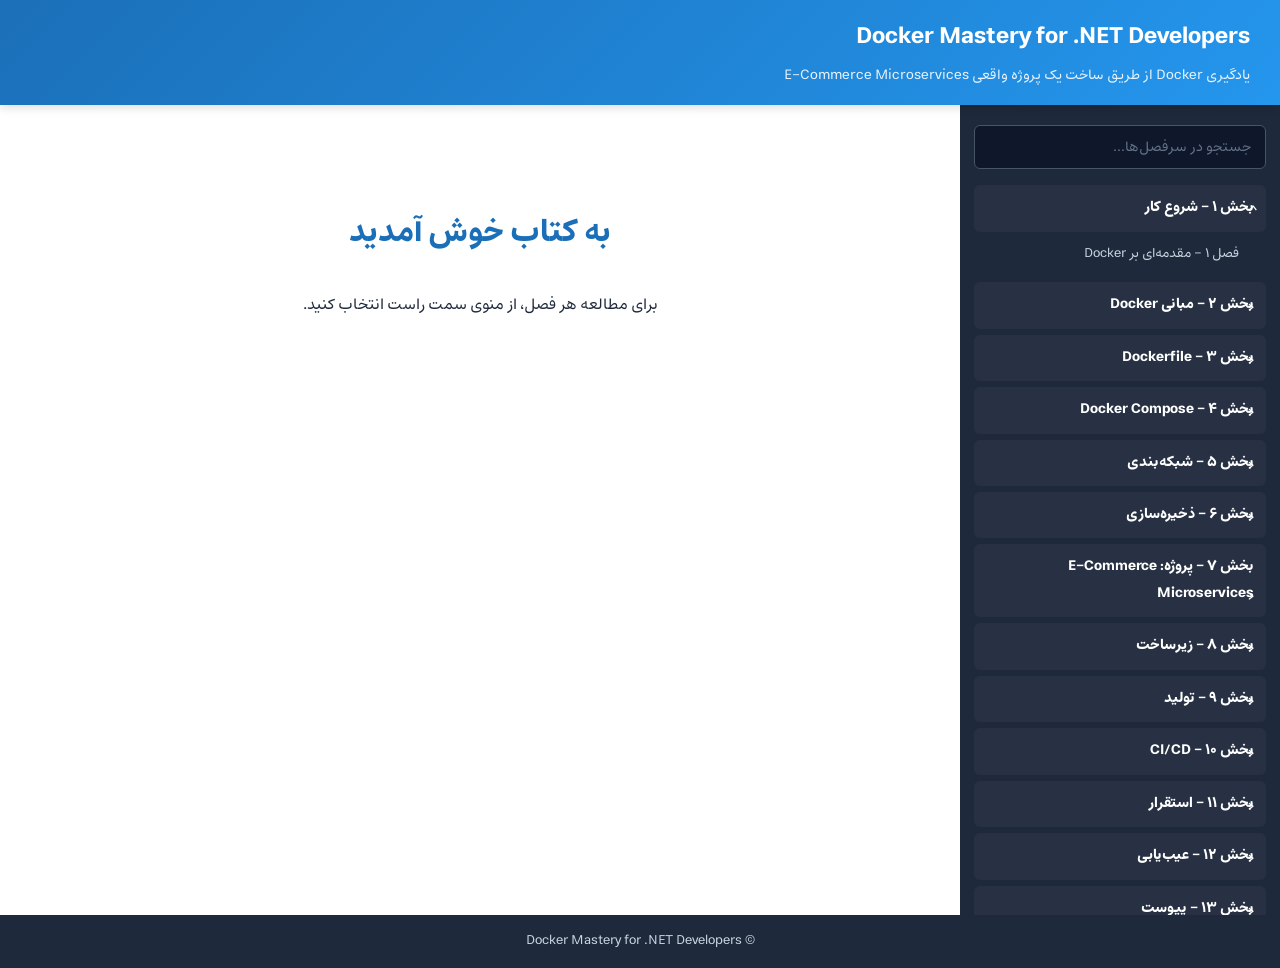
==== index.html @ 319cc65f "Chnge Font" ====
<!DOCTYPE html>
<html lang="fa" dir="rtl">

<head>
    <meta charset="UTF-8">
    <meta name="viewport" content="width=device-width, initial-scale=1.0">
    <title>Docker Mastery for .NET Developers</title>
    <link rel="stylesheet" href="style.css">
</head>

<body>

    <!-- ============ HEADER ============ -->
    <header class="main-header">
        <div class="header-content">
            <h1 id="book-title">Docker Mastery for .NET Developers</h1>
            <p id="book-subtitle" class="subtitle">یادگیری Docker از طریق ساخت یک پروژه واقعی E-Commerce Microservices
            </p>
        </div>
        <!-- <div class="lang-switch">
            <button id="btn-fa" class="lang-btn active" onclick="setLanguage('fa')">فارسی</button>
            <button id="btn-en" class="lang-btn" onclick="setLanguage('en')">English</button>
        </div> -->
    </header>

    <div class="layout">

        <!-- ============ SIDEBAR / TOC ============ -->
        <nav class="sidebar" id="sidebar">
            <input type="text" id="search-box" placeholder="جستجو در سرفصل‌ها..." oninput="filterTOC()">

            <ul class="toc" id="toc-list">

                <!-- بخش ۱ -->
                <li class="toc-part">
                    <span class="part-title" data-fa="بخش ۱ - شروع کار" data-en="Part 1 - Getting Started"
                        onclick="togglePart(this)"></span>
                    <ul class="chapter-list">
                        <li><a href="#" data-target="ch1" onclick="showChapter('ch1', event)"
                                data-fa="فصل ۱ - مقدمه‌ای بر Docker" data-en="Chapter 1 - Introduction to Docker"></a>
                        </li>
                    </ul>
                </li>

                <!-- بخش ۲ -->
                <li class="toc-part">
                    <span class="part-title" data-fa="بخش ۲ - مبانی Docker" data-en="Part 2 - Docker Fundamentals"
                        onclick="togglePart(this)"></span>
                    <ul class="chapter-list">
                        <li><a href="#" data-target="ch2" onclick="showChapter('ch2', event)"
                                data-fa="فصل ۲ - Docker Images" data-en="Chapter 2 - Docker Images"></a></li>
                        <li><a href="#" data-target="ch3" onclick="showChapter('ch3', event)"
                                data-fa="فصل ۳ - Docker Containers" data-en="Chapter 3 - Docker Containers"></a></li>
                    </ul>
                </li>

                <!-- بخش ۳ -->
                <li class="toc-part">
                    <span class="part-title" data-fa="بخش ۳ - Dockerfile" data-en="Part 3 - Dockerfile"
                        onclick="togglePart(this)"></span>
                    <ul class="chapter-list">
                        <li><a href="#" data-target="ch4" onclick="showChapter('ch4', event)" data-fa="معرفی Dockerfile"
                                data-en=""></a></li>
                        <li><a href="#" data-target="ch4-1" onclick="showChapter('ch4-1', event)"
                                data-fa="FROM و WORKDIR" data-en=""></a></li>
                        <li><a href="#" data-target="ch4-2" onclick="showChapter('ch4-2', event)" data-fa="COPY و ADD"
                                data-en=""></a></li>
                        <li><a href="#" data-target="ch4-3" onclick="showChapter('ch4-3', event)" data-fa="RUN"
                                data-en=""></a></li>
                        <li><a href="#" data-target="ch4-4" onclick="showChapter('ch4-4', event)" data-fa="CMD"
                                data-en=""></a></li>
                    </ul>
                </li>

                <!-- بخش ۴ -->
                <li class="toc-part">
                    <span class="part-title" data-fa="بخش ۴ - Docker Compose" data-en="Part 4 - Docker Compose"
                        onclick="togglePart(this)"></span>
                    <ul class="chapter-list">
                        <li><a href="#" data-target="ch5" onclick="showChapter('ch5', event)"
                                data-fa="فصل ۵ - Docker Compose" data-en="Chapter 5 - Docker Compose"></a></li>
                    </ul>
                </li>

                <!-- بخش ۵ -->
                <li class="toc-part">
                    <span class="part-title" data-fa="بخش ۵ - شبکه‌بندی" data-en="Part 5 - Networking"
                        onclick="togglePart(this)"></span>
                    <ul class="chapter-list">
                        <li><a href="#" data-target="ch6" onclick="showChapter('ch6', event)"
                                data-fa="فصل ۶ - Docker Networking" data-en="Chapter 6 - Docker Networking"></a></li>
                    </ul>
                </li>

                <!-- بخش ۶ -->
                <li class="toc-part">
                    <span class="part-title" data-fa="بخش ۶ - ذخیره‌سازی" data-en="Part 6 - Storage"
                        onclick="togglePart(this)"></span>
                    <ul class="chapter-list">
                        <li><a href="#" data-target="ch7" onclick="showChapter('ch7', event)"
                                data-fa="فصل ۷ - ماندگاری داده‌ها" data-en="Chapter 7 - Data Persistence"></a></li>
                    </ul>
                </li>

                <!-- بخش ۷ - پروژه -->
                <li class="toc-part">
                    <span class="part-title" data-fa="بخش ۷ - پروژه: E-Commerce Microservices"
                        data-en="Part 7 - Project: E-Commerce Microservices" onclick="togglePart(this)"></span>
                    <ul class="chapter-list">
                        <li><a href="#" data-target="ch8" onclick="showChapter('ch8', event)"
                                data-fa="فصل ۸ - معرفی پروژه" data-en="Chapter 8 - Project Introduction"></a></li>
                        <li><a href="#" data-target="ch9" onclick="showChapter('ch9', event)"
                                data-fa="فصل ۹ - سرویس محصول" data-en="Chapter 9 - Product Service"></a></li>
                        <li><a href="#" data-target="ch10" onclick="showChapter('ch10', event)"
                                data-fa="فصل ۱۰ - سرویس سفارش" data-en="Chapter 10 - Order Service"></a></li>
                        <li><a href="#" data-target="ch11" onclick="showChapter('ch11', event)"
                                data-fa="فصل ۱۱ - سرویس هویت" data-en="Chapter 11 - Identity Service"></a></li>
                        <li><a href="#" data-target="ch12" onclick="showChapter('ch12', event)"
                                data-fa="فصل ۱۲ - سرویس پرداخت" data-en="Chapter 12 - Payment Service"></a></li>
                        <li><a href="#" data-target="ch13" onclick="showChapter('ch13', event)"
                                data-fa="فصل ۱۳ - سرویس اطلاع‌رسانی" data-en="Chapter 13 - Notification Service"></a>
                        </li>
                        <li><a href="#" data-target="ch14" onclick="showChapter('ch14', event)"
                                data-fa="فصل ۱۴ - API Gateway" data-en="Chapter 14 - API Gateway"></a></li>
                    </ul>
                </li>

                <!-- بخش ۸ - زیرساخت -->
                <li class="toc-part">
                    <span class="part-title" data-fa="بخش ۸ - زیرساخت" data-en="Part 8 - Infrastructure"
                        onclick="togglePart(this)"></span>
                    <ul class="chapter-list">
                        <li><a href="#" data-target="ch15" onclick="showChapter('ch15', event)"
                                data-fa="فصل ۱۵ - SQL Server" data-en="Chapter 15 - SQL Server"></a></li>
                        <li><a href="#" data-target="ch16" onclick="showChapter('ch16', event)" data-fa="فصل ۱۶ - Redis"
                                data-en="Chapter 16 - Redis"></a></li>
                        <li><a href="#" data-target="ch17" onclick="showChapter('ch17', event)"
                                data-fa="فصل ۱۷ - RabbitMQ" data-en="Chapter 17 - RabbitMQ"></a></li>
                        <li><a href="#" data-target="ch18" onclick="showChapter('ch18', event)" data-fa="فصل ۱۸ - Nginx"
                                data-en="Chapter 18 - Nginx"></a></li>
                    </ul>
                </li>

                <!-- بخش ۹ - تولید -->
                <li class="toc-part">
                    <span class="part-title" data-fa="بخش ۹ - تولید" data-en="Part 9 - Production"
                        onclick="togglePart(this)"></span>
                    <ul class="chapter-list">
                        <li><a href="#" data-target="ch19" onclick="showChapter('ch19', event)"
                                data-fa="فصل ۱۹ - کانتینرهای آماده تولید"
                                data-en="Chapter 19 - Production Ready Containers"></a></li>
                        <li><a href="#" data-target="ch20" onclick="showChapter('ch20', event)"
                                data-fa="فصل ۲۰ - مانیتورینگ" data-en="Chapter 20 - Monitoring"></a></li>
                        <li><a href="#" data-target="ch21" onclick="showChapter('ch21', event)"
                                data-fa="فصل ۲۱ - لاگینگ" data-en="Chapter 21 - Logging"></a></li>
                    </ul>
                </li>

                <!-- بخش ۱۰ - CI/CD -->
                <li class="toc-part">
                    <span class="part-title" data-fa="بخش ۱۰ - CI/CD" data-en="Part 10 - CI/CD"
                        onclick="togglePart(this)"></span>
                    <ul class="chapter-list">
                        <li><a href="#" data-target="ch22" onclick="showChapter('ch22', event)"
                                data-fa="فصل ۲۲ - GitLab CI/CD" data-en="Chapter 22 - GitLab CI/CD"></a></li>
                        <li><a href="#" data-target="ch23" onclick="showChapter('ch23', event)"
                                data-fa="فصل ۲۳ - GitHub Actions" data-en="Chapter 23 - GitHub Actions"></a></li>
                    </ul>
                </li>

                <!-- بخش ۱۱ - استقرار -->
                <li class="toc-part">
                    <span class="part-title" data-fa="بخش ۱۱ - استقرار" data-en="Part 11 - Deployment"
                        onclick="togglePart(this)"></span>
                    <ul class="chapter-list">
                        <li><a href="#" data-target="ch24" onclick="showChapter('ch24', event)"
                                data-fa="فصل ۲۴ - Docker Swarm" data-en="Chapter 24 - Docker Swarm"></a></li>
                        <li><a href="#" data-target="ch25" onclick="showChapter('ch25', event)"
                                data-fa="فصل ۲۵ - مقدمه‌ای بر Kubernetes"
                                data-en="Chapter 25 - Introduction to Kubernetes"></a></li>
                    </ul>
                </li>

                <!-- بخش ۱۲ - عیب‌یابی -->
                <li class="toc-part">
                    <span class="part-title" data-fa="بخش ۱۲ - عیب‌یابی" data-en="Part 12 - Troubleshooting"
                        onclick="togglePart(this)"></span>
                    <ul class="chapter-list">
                        <li><a href="#" data-target="ch26" onclick="showChapter('ch26', event)"
                                data-fa="فصل ۲۶ - Debugging Containers" data-en="Chapter 26 - Debugging Containers"></a>
                        </li>
                    </ul>
                </li>

                <!-- بخش ۱۳ - پیوست -->
                <li class="toc-part">
                    <span class="part-title" data-fa="بخش ۱۳ - پیوست" data-en="Part 13 - Appendix"
                        onclick="togglePart(this)"></span>
                    <ul class="chapter-list">
                        <li><a href="#" data-target="appendix" onclick="showChapter('appendix', event)"
                                data-fa="پیوست‌ها" data-en="Appendices"></a></li>
                    </ul>
                </li>

            </ul>
        </nav>

        <!-- ============ MAIN CONTENT ============ -->
        <main class="content" id="content">
            <div id="welcome-screen" class="chapter-content active">
                <h2 data-fa="به کتاب خوش آمدید" data-en="Welcome to the Book"></h2>
                <p data-fa="برای مطالعه هر فصل، از منوی سمت راست انتخاب کنید."
                    data-en="Select a chapter from the sidebar to begin reading."></p>
            </div>

            <!-- محتوای فصل‌ها در بخش‌های بعدی پیام اضافه خواهد شد -->
            <!-- CHAPTER_CONTENT_PLACEHOLDER -->

        </main>

    </div>

    <footer class="main-footer">
        <p data-fa="© Docker Mastery for .NET Developers" data-en="© Docker Mastery for .NET Developers"></p>
    </footer>

    <script src="script.js"></script>
</body>

</html>
---- style.css ----
@font-face {
    font-family: 'Estedad';
    src: url('assets/fonts/Estedad[wght].woff2') format('woff2');
    font-style: normal;
    font-weight: 100 900;
    font-display: swap;
}

/* ============ CSS Variables ============ */
:root {
    --primary-color: #2496ED;
    --primary-dark: #1B6FB8;
    --secondary-color: #0DB7ED;
    --bg-color: #f5f7fa;
    --sidebar-bg: #1e293b;
    --sidebar-text: #cbd5e1;
    --sidebar-hover: #334155;
    --sidebar-active: #2496ED;
    --content-bg: #ffffff;
    --text-color: #1e293b;
    --text-light: #64748b;
    --border-color: #e2e8f0;
    --code-bg: #0f172a;
    --lab-bg: #f0f9ff;
    --lab-border: #2496ED;
    --header-height: 90px;
    --footer-height: 50px;
    --sidebar-width: 320px;
    --font-fa: 'Estedad', 'Tahoma', sans-serif;
    --font-en: 'Segoe UI', 'Roboto', sans-serif;
}

* {
    margin: 0;
    padding: 0;
    box-sizing: border-box;
}

html,
body {
    height: 100%;
    font-family: var(--font-fa);
    background-color: var(--bg-color);
    color: var(--text-color);
    line-height: 1.8;
}

html[lang="en"] body {
    font-family: var(--font-en);
}

/* ============ HEADER ============ */
.main-header {
    display: flex;
    align-items: center;
    justify-content: space-between;
    background: linear-gradient(135deg, var(--primary-dark), var(--primary-color));
    color: #fff;
    padding: 16px 30px;
    min-height: var(--header-height);
    box-shadow: 0 2px 10px rgba(0, 0, 0, 0.15);
    position: sticky;
    top: 0;
    z-index: 100;
    flex-wrap: wrap;
    gap: 12px;
}

.header-content h1 {
    font-size: 1.5rem;
    font-weight: 700;
    margin-bottom: 4px;
}

.header-content .subtitle {
    font-size: 0.9rem;
    opacity: 0.9;
    font-weight: 400;
}

.lang-switch {
    display: flex;
    gap: 8px;
}

.lang-btn {
    background: rgba(255, 255, 255, 0.15);
    color: #fff;
    border: 1px solid rgba(255, 255, 255, 0.4);
    padding: 8px 18px;
    border-radius: 6px;
    cursor: pointer;
    font-size: 0.9rem;
    font-family: inherit;
    transition: all 0.2s ease;
}

.lang-btn:hover {
    background: rgba(255, 255, 255, 0.28);
}

.lang-btn.active {
    background: #fff;
    color: var(--primary-dark);
    font-weight: 600;
    border-color: #fff;
}

/* ============ LAYOUT ============ */
.layout {
    display: flex;
    min-height: calc(100vh - var(--header-height) - var(--footer-height));
}

/* ============ SIDEBAR ============ */
.sidebar {
    width: var(--sidebar-width);
    flex-shrink: 0;
    background: var(--sidebar-bg);
    color: var(--sidebar-text);
    padding: 20px 14px;
    overflow-y: auto;
    max-height: calc(100vh - var(--header-height));
    position: sticky;
    top: var(--header-height);
}

#search-box {
    width: 100%;
    padding: 10px 14px;
    border-radius: 6px;
    border: 1px solid #475569;
    background: #0f172a;
    color: #fff;
    font-family: inherit;
    font-size: 0.9rem;
    margin-bottom: 16px;
    outline: none;
}

#search-box:focus {
    border-color: var(--primary-color);
}

#search-box::placeholder {
    color: #64748b;
}

.toc {
    list-style: none;
}

.toc-part {
    margin-bottom: 6px;
}

.part-title {
    display: block;
    padding: 10px 12px;
    font-weight: 700;
    font-size: 0.92rem;
    color: #fff;
    cursor: pointer;
    border-radius: 6px;
    background: rgba(255, 255, 255, 0.04);
    transition: background 0.2s ease;
    position: relative;
}

.part-title::after {
    content: "›";
    position: absolute;
    left: 12px;
    transition: transform 0.2s ease;
}

html[dir="rtl"] .part-title::after {
    left: auto;
    right: 12px;
    transform: rotate(180deg);
}

.toc-part.open .part-title::after {
    transform: rotate(90deg);
}

html[dir="rtl"] .toc-part.open .part-title::after {
    transform: rotate(90deg);
}

.part-title:hover {
    background: var(--sidebar-hover);
}

.chapter-list {
    list-style: none;
    max-height: 0;
    overflow: hidden;
    transition: max-height 0.3s ease;
    padding-inline-start: 10px;
}

.toc-part.open .chapter-list {
    max-height: 1000px;
}

.chapter-list li a {
    display: block;
    padding: 8px 14px;
    color: var(--sidebar-text);
    text-decoration: none;
    font-size: 0.85rem;
    border-radius: 5px;
    margin: 2px 0;
    transition: all 0.15s ease;
    border-inline-start: 3px solid transparent;
}

.chapter-list li a:hover {
    background: var(--sidebar-hover);
    color: #fff;
}

.chapter-list li a.active-link {
    background: rgba(36, 150, 237, 0.2);
    color: #fff;
    border-inline-start-color: var(--sidebar-active);
    font-weight: 600;
}

/* Sidebar scrollbar */
.sidebar::-webkit-scrollbar {
    width: 6px;
}

.sidebar::-webkit-scrollbar-track {
    background: transparent;
}

.sidebar::-webkit-scrollbar-thumb {
    background: #475569;
    border-radius: 3px;
}

.sidebar::-webkit-scrollbar-thumb:hover {
    background: #64748b;
}

/* ============ MAIN CONTENT ============ */
.content {
    flex: 1;
    padding: 40px 50px;
    background: var(--content-bg);
    max-width: 100%;
    overflow-x: hidden;
}

.chapter-content {
    display: none;
    animation: fadeIn 0.3s ease;
}

.chapter-content.active {
    display: block;
}

@keyframes fadeIn {
    from {
        opacity: 0;
        transform: translateY(8px);
    }

    to {
        opacity: 1;
        transform: translateY(0);
    }
}

.chapter-content h2 {
    font-size: 1.8rem;
    color: var(--primary-dark);
    margin-bottom: 16px;
    padding-bottom: 12px;
    border-bottom: 2px solid var(--border-color);
}

.chapter-content h3 {
    font-size: 1.3rem;
    color: var(--text-color);
    margin: 24px 0 12px;
}

.chapter-content h4 {
    font-size: 1.05rem;
    color: var(--primary-dark);
    margin: 18px 0 10px;
}

.chapter-content p {
    margin-bottom: 14px;
    color: var(--text-color);
}

.chapter-content ul,
.chapter-content ol {
    margin: 10px 0 14px;
    padding-inline-start: 24px;
}

.chapter-content li {
    margin-bottom: 6px;
}

/* Code blocks */
.chapter-content pre {
    background: var(--code-bg);
    color: #e2e8f0;
    padding: 16px 20px;
    border-radius: 8px;
    overflow-x: auto;
    margin: 14px 0;
    font-size: 0.88rem;
    direction: ltr;
    text-align: left;
}

.chapter-content code {
    font-family: 'Courier New', monospace;
}

.chapter-content p code,
.chapter-content li code {
    background: #eef2f7;
    color: var(--primary-dark);
    padding: 2px 6px;
    border-radius: 4px;
    font-size: 0.9em;
    direction: ltr;
    unicode-bidi: embed;
}

/* Lab sections */
.lab-section {
    background: var(--lab-bg);
    border-inline-start: 4px solid var(--lab-border);
    border-radius: 8px;
    padding: 18px 22px;
    margin: 20px 0;
}

.lab-section h4 {
    margin-top: 0;
    color: var(--primary-dark);
    display: flex;
    align-items: center;
    gap: 8px;
}

.lab-section h4::before {
    content: "🧪";
}

/* Project diagram */
.project-diagram {
    background: #f8fafc;
    border: 1px dashed var(--border-color);
    border-radius: 8px;
    padding: 24px;
    text-align: center;
    margin: 20px 0;
    overflow-x: auto;
}

.project-diagram img,
.project-diagram svg {
    max-width: 100%;
}

/* Tables */
.chapter-content table {
    width: 100%;
    border-collapse: collapse;
    margin: 16px 0;
    font-size: 0.9rem;
}

.chapter-content th,
.chapter-content td {
    border: 1px solid var(--border-color);
    padding: 10px 14px;
    text-align: start;
}

.chapter-content th {
    background: #f1f5f9;
    font-weight: 600;
}

/* Welcome screen */
#welcome-screen {
    text-align: center;
    padding: 60px 20px;
}

#welcome-screen h2 {
    border-bottom: none;
    font-size: 2rem;
}

/* ============ FOOTER ============ */
.main-footer {
    text-align: center;
    padding: 14px;
    background: var(--sidebar-bg);
    color: var(--sidebar-text);
    font-size: 0.85rem;
    min-height: var(--footer-height);
}

/* ============ RESPONSIVE ============ */
@media (max-width: 768px) {
    .layout {
        flex-direction: column;
    }

    .sidebar {
        width: 100%;
        max-height: 300px;
        position: relative;
        top: 0;
    }

    .content {
        padding: 24px 20px;
    }

    .main-header {
        flex-direction: column;
        align-items: flex-start;
        text-align: start;
    }

    .header-content h1 {
        font-size: 1.2rem;
    }
}

@media (max-width: 480px) {
    .content {
        padding: 16px 14px;
    }

    .chapter-content h2 {
        font-size: 1.4rem;
    }

    .lang-switch {
        width: 100%;
        justify-content: flex-start;
    }

    .lab-section,
    .project-diagram {
        padding: 14px;
    }
}

/* ============ PRINT ============ */
@media print {

    .main-header,
    .sidebar,
    .main-footer,
    .lang-switch {
        display: none !important;
    }

    .content {
        padding: 0;
    }

    .chapter-content {
        display: block !important;
        page-break-after: always;
    }

    .chapter-content.active {
        display: block !important;
    }
}

/* ============ RTL / LTR ============ */
html[dir="rtl"] {
    text-align: right;
}

html[dir="ltr"] {
    text-align: left;
}

html[dir="rtl"] .chapter-content pre,
html[dir="ltr"] .chapter-content pre {
    direction: ltr;
}
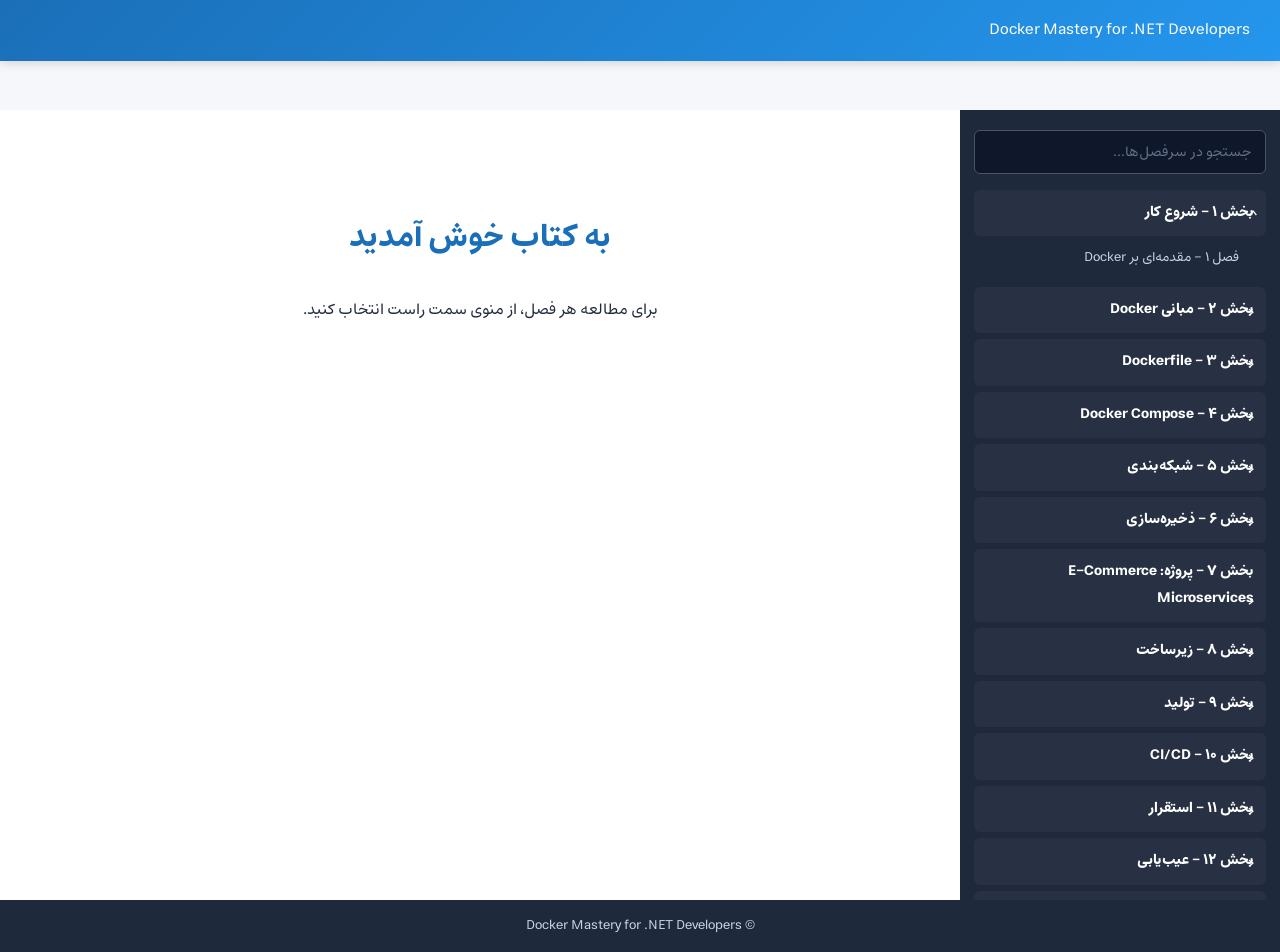
==== commit 2e38baf7: "fix header" ====
--- a/index.html
+++ b/index.html
@@ -13,8 +13,7 @@
     <!-- ============ HEADER ============ -->
     <header class="main-header">
         <div class="header-content">
-            <h1 id="book-title">Docker Mastery for .NET Developers</h1>
-            <p id="book-subtitle" class="subtitle">یادگیری Docker از طریق ساخت یک پروژه واقعی E-Commerce Microservices
+            <p id="book-subtitle">Docker Mastery for .NET Developers</p>
             </p>
         </div>
         <!-- <div class="lang-switch">
--- a/style.css
+++ b/style.css
@@ -23,7 +23,7 @@
     --code-bg: #0f172a;
     --lab-bg: #f0f9ff;
     --lab-border: #2496ED;
-    --header-height: 90px;
+    --header-height: 110px;
     --footer-height: 50px;
     --sidebar-width: 320px;
     --font-fa: 'Estedad', 'Tahoma', sans-serif;
@@ -39,10 +39,15 @@
 html,
 body {
     height: 100%;
+    padding-top: 0;
     font-family: var(--font-fa);
     background-color: var(--bg-color);
     color: var(--text-color);
     line-height: 1.8;
+}
+
+body {
+    padding-top: var(--header-height);
 }
 
 html[lang="en"] body {
@@ -57,11 +62,13 @@
     background: linear-gradient(135deg, var(--primary-dark), var(--primary-color));
     color: #fff;
     padding: 16px 30px;
-    min-height: var(--header-height);
+    /* min-height: var(--header-height); */
     box-shadow: 0 2px 10px rgba(0, 0, 0, 0.15);
-    position: sticky;
+    position: fixed;
     top: 0;
-    z-index: 100;
+    inset-inline: 0;
+    width: 100%;
+    z-index: 1000;
     flex-wrap: wrap;
     gap: 12px;
 }
@@ -419,6 +426,10 @@
 
 /* ============ RESPONSIVE ============ */
 @media (max-width: 768px) {
+    :root {
+        --header-height: 145px;
+    }
+
     .layout {
         flex-direction: column;
     }
@@ -467,6 +478,9 @@
 
 /* ============ PRINT ============ */
 @media print {
+    body {
+        padding-top: 0;
+    }
 
     .main-header,
     .sidebar,
@@ -501,4 +515,4 @@
 html[dir="rtl"] .chapter-content pre,
 html[dir="ltr"] .chapter-content pre {
     direction: ltr;
-}
+}
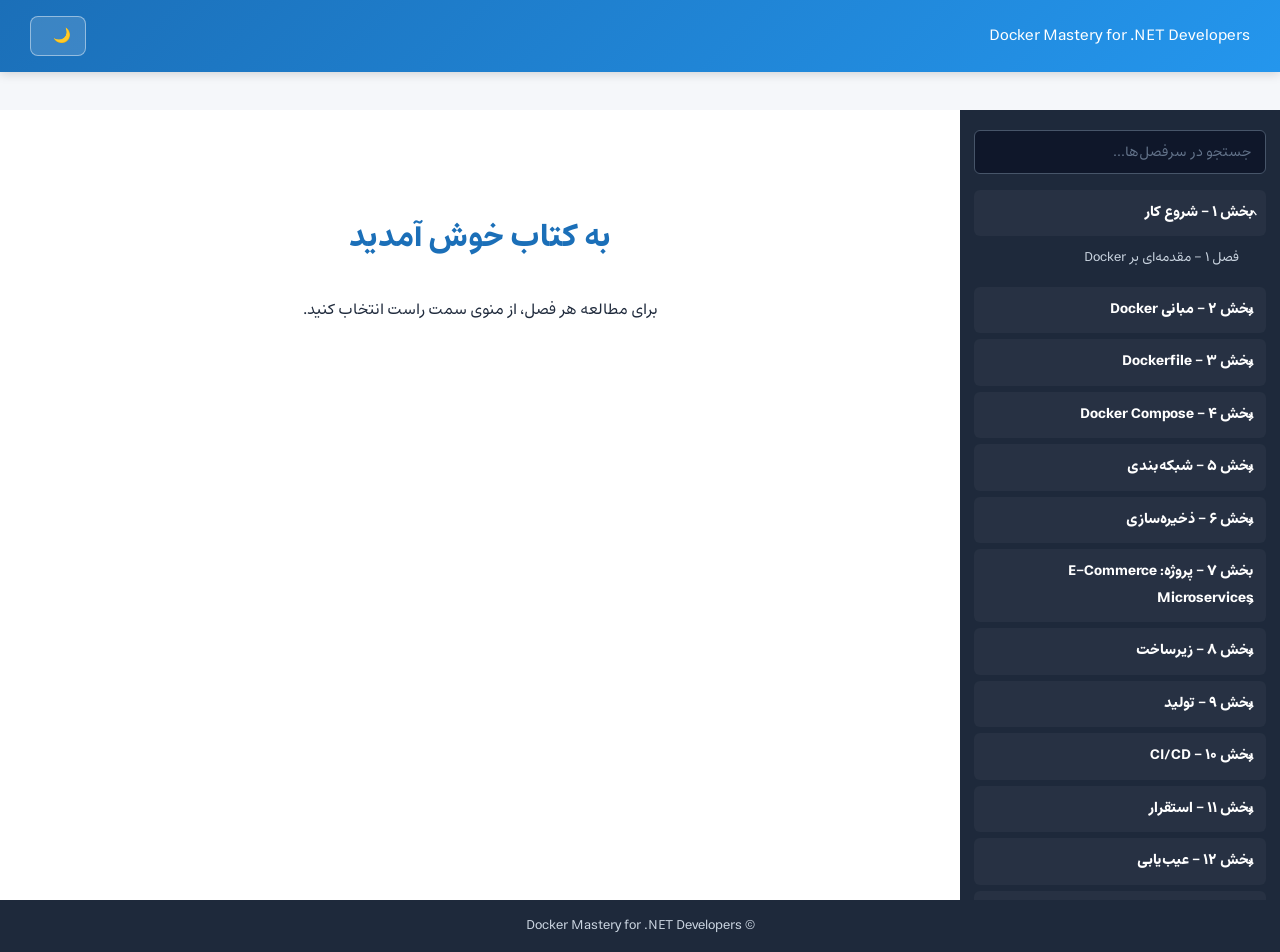
==== commit 6073bc45: "Add Dark Them" ====
--- a/index.html
+++ b/index.html
@@ -16,6 +16,11 @@
             <p id="book-subtitle">Docker Mastery for .NET Developers</p>
             </p>
         </div>
+        <button id="theme-toggle" class="theme-toggle" type="button" aria-label="فعال‌کردن تم تاریک"
+            aria-pressed="false">
+            <span class="theme-icon" aria-hidden="true">🌙</span>
+            <span class="theme-label"></span>
+        </button>
         <!-- <div class="lang-switch">
             <button id="btn-fa" class="lang-btn active" onclick="setLanguage('fa')">فارسی</button>
             <button id="btn-en" class="lang-btn" onclick="setLanguage('en')">English</button>
--- a/style.css
+++ b/style.css
@@ -23,11 +23,34 @@
     --code-bg: #0f172a;
     --lab-bg: #f0f9ff;
     --lab-border: #2496ED;
+    --inline-code-bg: #eef2f7;
+    --diagram-bg: #f8fafc;
+    --table-header-bg: #f1f5f9;
     --header-height: 110px;
     --footer-height: 50px;
     --sidebar-width: 320px;
     --font-fa: 'Estedad', 'Tahoma', sans-serif;
     --font-en: 'Segoe UI', 'Roboto', sans-serif;
+    color-scheme: light;
+}
+
+html[data-theme="dark"] {
+    --primary-color: #38a8f8;
+    --primary-dark: #60a5fa;
+    --bg-color: #0b1120;
+    --sidebar-bg: #070d19;
+    --sidebar-text: #cbd5e1;
+    --sidebar-hover: #1e293b;
+    --content-bg: #111827;
+    --text-color: #e5e7eb;
+    --text-light: #94a3b8;
+    --border-color: #334155;
+    --code-bg: #020617;
+    --lab-bg: #0c2238;
+    --inline-code-bg: #1e293b;
+    --diagram-bg: #0f172a;
+    --table-header-bg: #1e293b;
+    color-scheme: dark;
 }
 
 * {
@@ -52,6 +75,18 @@
 
 html[lang="en"] body {
     font-family: var(--font-en);
+}
+
+body,
+.content,
+.sidebar,
+.main-footer,
+.lab-section,
+.project-diagram,
+.chapter-content th,
+.chapter-content p code,
+.chapter-content li code {
+    transition: background-color 0.2s ease, color 0.2s ease, border-color 0.2s ease;
 }
 
 /* ============ HEADER ============ */
@@ -111,6 +146,31 @@
     color: var(--primary-dark);
     font-weight: 600;
     border-color: #fff;
+}
+
+.theme-toggle {
+    display: inline-flex;
+    align-items: center;
+    gap: 8px;
+    padding: 8px 14px;
+    border: 1px solid rgba(255, 255, 255, 0.45);
+    border-radius: 8px;
+    background: rgba(255, 255, 255, 0.14);
+    color: #fff;
+    font-family: inherit;
+    font-size: 0.9rem;
+    cursor: pointer;
+    transition: background 0.2s ease, transform 0.2s ease;
+}
+
+.theme-toggle:hover {
+    background: rgba(255, 255, 255, 0.25);
+    transform: translateY(-1px);
+}
+
+.theme-toggle:focus-visible {
+    outline: 3px solid rgba(255, 255, 255, 0.65);
+    outline-offset: 2px;
 }
 
 /* ============ LAYOUT ============ */
@@ -337,7 +397,7 @@
 
 .chapter-content p code,
 .chapter-content li code {
-    background: #eef2f7;
+    background: var(--inline-code-bg);
     color: var(--primary-dark);
     padding: 2px 6px;
     border-radius: 4px;
@@ -369,7 +429,7 @@
 
 /* Project diagram */
 .project-diagram {
-    background: #f8fafc;
+    background: var(--diagram-bg);
     border: 1px dashed var(--border-color);
     border-radius: 8px;
     padding: 24px;
@@ -399,7 +459,7 @@
 }
 
 .chapter-content th {
-    background: #f1f5f9;
+    background: var(--table-header-bg);
     font-weight: 600;
 }
 
@@ -515,4 +575,4 @@
 html[dir="rtl"] .chapter-content pre,
 html[dir="ltr"] .chapter-content pre {
     direction: ltr;
-}+}
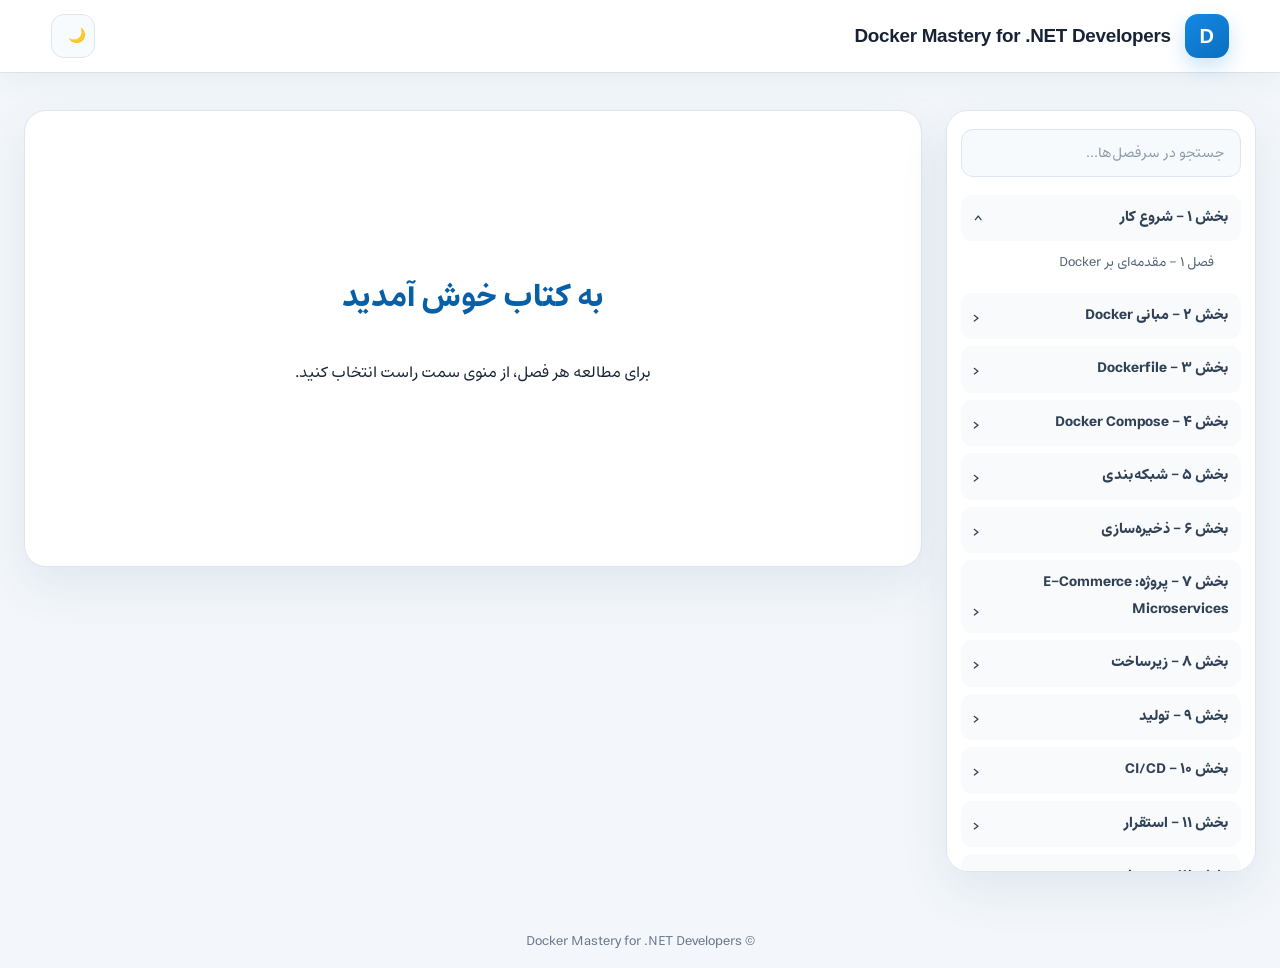
==== commit 9b9ad066: "change them" ====
--- a/index.html
+++ b/index.html
@@ -73,6 +73,8 @@
                                 data-en=""></a></li>
                         <li><a href="#" data-target="ch4-4" onclick="showChapter('ch4-4', event)" data-fa="CMD"
                                 data-en=""></a></li>
+                        <li><a href="#" data-target="ch4-5" onclick="showChapter('ch4-5', event)"
+                                data-fa="سؤالات مصاحبه" data-en="Interview Questions"></a></li>
                     </ul>
                 </li>
 
@@ -231,4 +233,4 @@
     <script src="script.js"></script>
 </body>
 
-</html>+</html>
--- a/style.css
+++ b/style.css
@@ -8,27 +8,32 @@
 
 /* ============ CSS Variables ============ */
 :root {
-    --primary-color: #2496ED;
-    --primary-dark: #1B6FB8;
+    --primary-color: #1488e5;
+    --primary-dark: #075fa8;
     --secondary-color: #0DB7ED;
-    --bg-color: #f5f7fa;
-    --sidebar-bg: #1e293b;
-    --sidebar-text: #cbd5e1;
-    --sidebar-hover: #334155;
+    --bg-color: #f3f7fb;
+    --sidebar-bg: #ffffff;
+    --sidebar-text: #526174;
+    --sidebar-hover: #edf6fd;
     --sidebar-active: #2496ED;
     --content-bg: #ffffff;
-    --text-color: #1e293b;
-    --text-light: #64748b;
-    --border-color: #e2e8f0;
+    --text-color: #172334;
+    --text-light: #68778a;
+    --border-color: #dce6ef;
     --code-bg: #0f172a;
     --lab-bg: #f0f9ff;
     --lab-border: #2496ED;
     --inline-code-bg: #eef2f7;
     --diagram-bg: #f8fafc;
     --table-header-bg: #f1f5f9;
-    --header-height: 110px;
+    --header-height: 82px;
     --footer-height: 50px;
-    --sidebar-width: 320px;
+    --sidebar-width: 310px;
+    --page-width: 1500px;
+    --content-width: 920px;
+    --radius-lg: 22px;
+    --radius-md: 14px;
+    --shadow-card: 0 18px 50px rgba(35, 72, 106, 0.09);
     --font-fa: 'Estedad', 'Tahoma', sans-serif;
     --font-en: 'Segoe UI', 'Roboto', sans-serif;
     color-scheme: light;
@@ -53,6 +58,48 @@
     color-scheme: dark;
 }
 
+html[data-theme="dark"] .main-header {
+    background: rgba(7, 13, 25, 0.94);
+    box-shadow: 0 1px 0 rgba(148, 163, 184, 0.14);
+}
+
+html[data-theme="dark"] #book-subtitle,
+html[data-theme="dark"] .part-title {
+    color: #f8fafc;
+}
+
+html[data-theme="dark"] .theme-toggle {
+    background: #111827;
+    color: #e5e7eb;
+    border-color: #334155;
+}
+
+html[data-theme="dark"] #search-box {
+    background: #0f172a;
+    color: #fff;
+    border-color: #475569;
+}
+
+html[data-theme="dark"] .part-title {
+    background: rgba(255, 255, 255, 0.04);
+}
+
+html[data-theme="dark"] .chapter-list li a.active-link {
+    background: rgba(36, 150, 237, 0.2);
+    color: #fff;
+}
+
+html[data-theme="dark"] .info-box,
+html[data-theme="dark"] .diagram-box,
+html[data-theme="dark"] .review-section,
+html[data-theme="dark"] .interview-questions > li {
+    background: var(--diagram-bg);
+}
+
+html[data-theme="dark"] .lab-result {
+    background: #111827;
+}
+
 * {
     margin: 0;
     padding: 0;
@@ -94,11 +141,12 @@
     display: flex;
     align-items: center;
     justify-content: space-between;
-    background: linear-gradient(135deg, var(--primary-dark), var(--primary-color));
-    color: #fff;
-    padding: 16px 30px;
+    background: rgba(255, 255, 255, 0.94);
+    color: var(--text-color);
+    padding: 14px clamp(20px, 4vw, 64px);
     /* min-height: var(--header-height); */
-    box-shadow: 0 2px 10px rgba(0, 0, 0, 0.15);
+    box-shadow: 0 1px 0 rgba(122, 151, 176, 0.16), 0 8px 30px rgba(35, 72, 106, 0.06);
+    backdrop-filter: blur(18px);
     position: fixed;
     top: 0;
     inset-inline: 0;
@@ -148,15 +196,48 @@
     border-color: #fff;
 }
 
+.header-content {
+    display: flex;
+    align-items: center;
+    gap: 14px;
+}
+
+.header-content::before {
+    content: "D";
+    display: grid;
+    width: 44px;
+    height: 44px;
+    place-items: center;
+    border-radius: 13px;
+    background: linear-gradient(145deg, var(--primary-color), #0b6fbe);
+    color: #fff;
+    box-shadow: 0 8px 20px rgba(20, 136, 229, 0.24);
+    font-family: var(--font-en);
+    font-size: 1.25rem;
+    font-weight: 800;
+}
+
+#book-subtitle {
+    color: var(--text-color);
+    font-family: var(--font-en);
+    font-size: clamp(1rem, 2vw, 1.18rem);
+    font-weight: 750;
+    letter-spacing: -0.015em;
+}
+
 .theme-toggle {
     display: inline-flex;
     align-items: center;
     gap: 8px;
     padding: 8px 14px;
-    border: 1px solid rgba(255, 255, 255, 0.45);
-    border-radius: 8px;
-    background: rgba(255, 255, 255, 0.14);
-    color: #fff;
+    width: 44px;
+    height: 44px;
+    justify-content: center;
+    padding: 0;
+    border: 1px solid var(--border-color);
+    border-radius: 13px;
+    background: #f8fbfe;
+    color: var(--text-color);
     font-family: inherit;
     font-size: 0.9rem;
     cursor: pointer;
@@ -164,7 +245,8 @@
 }
 
 .theme-toggle:hover {
-    background: rgba(255, 255, 255, 0.25);
+    background: #edf6fd;
+    border-color: #b9d9f2;
     transform: translateY(-1px);
 }
 
@@ -176,6 +258,11 @@
 /* ============ LAYOUT ============ */
 .layout {
     display: flex;
+    align-items: flex-start;
+    gap: 24px;
+    width: min(calc(100% - 48px), var(--page-width));
+    margin: 0 auto;
+    padding: 28px 0 44px;
     min-height: calc(100vh - var(--header-height) - var(--footer-height));
 }
 
@@ -185,32 +272,37 @@
     flex-shrink: 0;
     background: var(--sidebar-bg);
     color: var(--sidebar-text);
-    padding: 20px 14px;
+    padding: 18px 14px;
     overflow-y: auto;
-    max-height: calc(100vh - var(--header-height));
+    max-height: calc(100vh - var(--header-height) - 56px);
     position: sticky;
-    top: var(--header-height);
+    top: calc(var(--header-height) + 28px);
+    border: 1px solid var(--border-color);
+    border-radius: var(--radius-lg);
+    box-shadow: var(--shadow-card);
 }
 
 #search-box {
     width: 100%;
-    padding: 10px 14px;
-    border-radius: 6px;
-    border: 1px solid #475569;
-    background: #0f172a;
-    color: #fff;
+    padding: 12px 16px;
+    border-radius: 12px;
+    border: 1px solid var(--border-color);
+    background: #f7fafc;
+    color: var(--text-color);
     font-family: inherit;
     font-size: 0.9rem;
-    margin-bottom: 16px;
+    margin-bottom: 18px;
     outline: none;
 }
 
 #search-box:focus {
     border-color: var(--primary-color);
+    background: #fff;
+    box-shadow: 0 0 0 4px rgba(36, 150, 237, 0.1);
 }
 
 #search-box::placeholder {
-    color: #64748b;
+    color: #8a98a9;
 }
 
 .toc {
@@ -218,7 +310,7 @@
 }
 
 .toc-part {
-    margin-bottom: 6px;
+    margin-bottom: 7px;
 }
 
 .part-title {
@@ -226,10 +318,10 @@
     padding: 10px 12px;
     font-weight: 700;
     font-size: 0.92rem;
-    color: #fff;
+    color: #304155;
     cursor: pointer;
-    border-radius: 6px;
-    background: rgba(255, 255, 255, 0.04);
+    border-radius: 11px;
+    background: #f8fafc;
     transition: background 0.2s ease;
     position: relative;
 }
@@ -242,9 +334,13 @@
 }
 
 html[dir="rtl"] .part-title::after {
-    left: auto;
-    right: 12px;
+    left: 12px;
+    right: auto;
     transform: rotate(180deg);
+}
+
+html[dir="rtl"] .part-title {
+    padding-left: 36px;
 }
 
 .toc-part.open .part-title::after {
@@ -257,6 +353,7 @@
 
 .part-title:hover {
     background: var(--sidebar-hover);
+    color: var(--primary-dark);
 }
 
 .chapter-list {
@@ -277,7 +374,7 @@
     color: var(--sidebar-text);
     text-decoration: none;
     font-size: 0.85rem;
-    border-radius: 5px;
+    border-radius: 9px;
     margin: 2px 0;
     transition: all 0.15s ease;
     border-inline-start: 3px solid transparent;
@@ -285,12 +382,12 @@
 
 .chapter-list li a:hover {
     background: var(--sidebar-hover);
-    color: #fff;
+    color: var(--primary-dark);
 }
 
 .chapter-list li a.active-link {
-    background: rgba(36, 150, 237, 0.2);
-    color: #fff;
+    background: #e5f3fd;
+    color: var(--primary-dark);
     border-inline-start-color: var(--sidebar-active);
     font-weight: 600;
 }
@@ -316,10 +413,15 @@
 /* ============ MAIN CONTENT ============ */
 .content {
     flex: 1;
-    padding: 40px 50px;
+    min-width: 0;
+    padding: clamp(28px, 4vw, 58px);
     background: var(--content-bg);
-    max-width: 100%;
+    max-width: calc(var(--content-width) + 116px);
+    margin-inline: auto;
     overflow-x: hidden;
+    border: 1px solid var(--border-color);
+    border-radius: var(--radius-lg);
+    box-shadow: var(--shadow-card);
 }
 
 .chapter-content {
@@ -351,6 +453,16 @@
     border-bottom: 2px solid var(--border-color);
 }
 
+.chapter-content h1 {
+    color: var(--text-color);
+    font-size: clamp(1.85rem, 3vw, 2.45rem);
+    line-height: 1.45;
+    margin-bottom: 28px;
+    padding-bottom: 20px;
+    border-bottom: 1px solid var(--border-color);
+    letter-spacing: -0.025em;
+}
+
 .chapter-content h3 {
     font-size: 1.3rem;
     color: var(--text-color);
@@ -364,8 +476,10 @@
 }
 
 .chapter-content p {
-    margin-bottom: 14px;
+    margin-bottom: 18px;
     color: var(--text-color);
+    font-size: 1.01rem;
+    line-height: 2.05;
 }
 
 .chapter-content ul,
@@ -375,7 +489,8 @@
 }
 
 .chapter-content li {
-    margin-bottom: 6px;
+    margin-bottom: 9px;
+    line-height: 1.95;
 }
 
 /* Code blocks */
@@ -383,9 +498,11 @@
     background: var(--code-bg);
     color: #e2e8f0;
     padding: 16px 20px;
-    border-radius: 8px;
+    border-radius: 14px;
     overflow-x: auto;
-    margin: 14px 0;
+    margin: 20px 0;
+    border: 1px solid #1e344d;
+    box-shadow: inset 0 1px 0 rgba(255, 255, 255, 0.06);
     font-size: 0.88rem;
     direction: ltr;
     text-align: left;
@@ -410,9 +527,9 @@
 .lab-section {
     background: var(--lab-bg);
     border-inline-start: 4px solid var(--lab-border);
-    border-radius: 8px;
-    padding: 18px 22px;
-    margin: 20px 0;
+    border-radius: 14px;
+    padding: 22px 24px;
+    margin: 26px 0;
 }
 
 .lab-section h4 {
@@ -443,18 +560,71 @@
     max-width: 100%;
 }
 
+.info-box,
+.diagram-box,
+.review-section,
+.lab-result {
+    border: 1px solid var(--border-color);
+    border-radius: var(--radius-md);
+    padding: 20px 22px;
+    margin: 24px 0;
+    background: #f8fbfe;
+}
+
+.info-box {
+    border-inline-start: 4px solid var(--primary-color);
+    background: #f2f9fe;
+}
+
+.info-box > :last-child,
+.diagram-box > :last-child,
+.review-section > :last-child,
+.lab-result > :last-child {
+    margin-bottom: 0;
+}
+
+.diagram-box {
+    overflow-x: auto;
+    background: #fbfcfe;
+    text-align: center;
+}
+
+.lab-result {
+    background: #fff;
+    box-shadow: 0 8px 24px rgba(35, 72, 106, 0.06);
+}
+
+.review-questions,
+.interview-questions {
+    padding-inline-start: 0;
+    list-style-position: inside;
+}
+
+.interview-questions > li {
+    padding: 20px 22px;
+    margin-bottom: 14px;
+    border: 1px solid var(--border-color);
+    border-radius: var(--radius-md);
+    background: #fbfdff;
+}
+
 /* Tables */
 .chapter-content table {
     width: 100%;
-    border-collapse: collapse;
-    margin: 16px 0;
+    border-collapse: separate;
+    border-spacing: 0;
+    margin: 22px 0;
     font-size: 0.9rem;
+    overflow: hidden;
+    border: 1px solid var(--border-color);
+    border-radius: 12px;
 }
 
 .chapter-content th,
 .chapter-content td {
-    border: 1px solid var(--border-color);
-    padding: 10px 14px;
+    border: 0;
+    border-bottom: 1px solid var(--border-color);
+    padding: 13px 16px;
     text-align: start;
 }
 
@@ -463,10 +633,14 @@
     font-weight: 600;
 }
 
+.chapter-content tr:last-child td {
+    border-bottom: 0;
+}
+
 /* Welcome screen */
 #welcome-screen {
     text-align: center;
-    padding: 60px 20px;
+    padding: clamp(60px, 12vh, 120px) 20px;
 }
 
 #welcome-screen h2 {
@@ -478,8 +652,8 @@
 .main-footer {
     text-align: center;
     padding: 14px;
-    background: var(--sidebar-bg);
-    color: var(--sidebar-text);
+    background: transparent;
+    color: var(--text-light);
     font-size: 0.85rem;
     min-height: var(--footer-height);
 }
@@ -487,11 +661,14 @@
 /* ============ RESPONSIVE ============ */
 @media (max-width: 768px) {
     :root {
-        --header-height: 145px;
+        --header-height: 72px;
     }
 
     .layout {
         flex-direction: column;
+        width: min(calc(100% - 24px), var(--page-width));
+        padding: 14px 0 28px;
+        gap: 14px;
     }
 
     .sidebar {
@@ -499,6 +676,7 @@
         max-height: 300px;
         position: relative;
         top: 0;
+        border-radius: 16px;
     }
 
     .content {
@@ -506,9 +684,10 @@
     }
 
     .main-header {
-        flex-direction: column;
-        align-items: flex-start;
+        flex-direction: row;
+        align-items: center;
         text-align: start;
+        padding: 12px 16px;
     }
 
     .header-content h1 {
@@ -531,7 +710,12 @@
     }
 
     .lab-section,
-    .project-diagram {
+    .project-diagram,
+    .info-box,
+    .diagram-box,
+    .review-section,
+    .lab-result,
+    .interview-questions > li {
         padding: 14px;
     }
 }
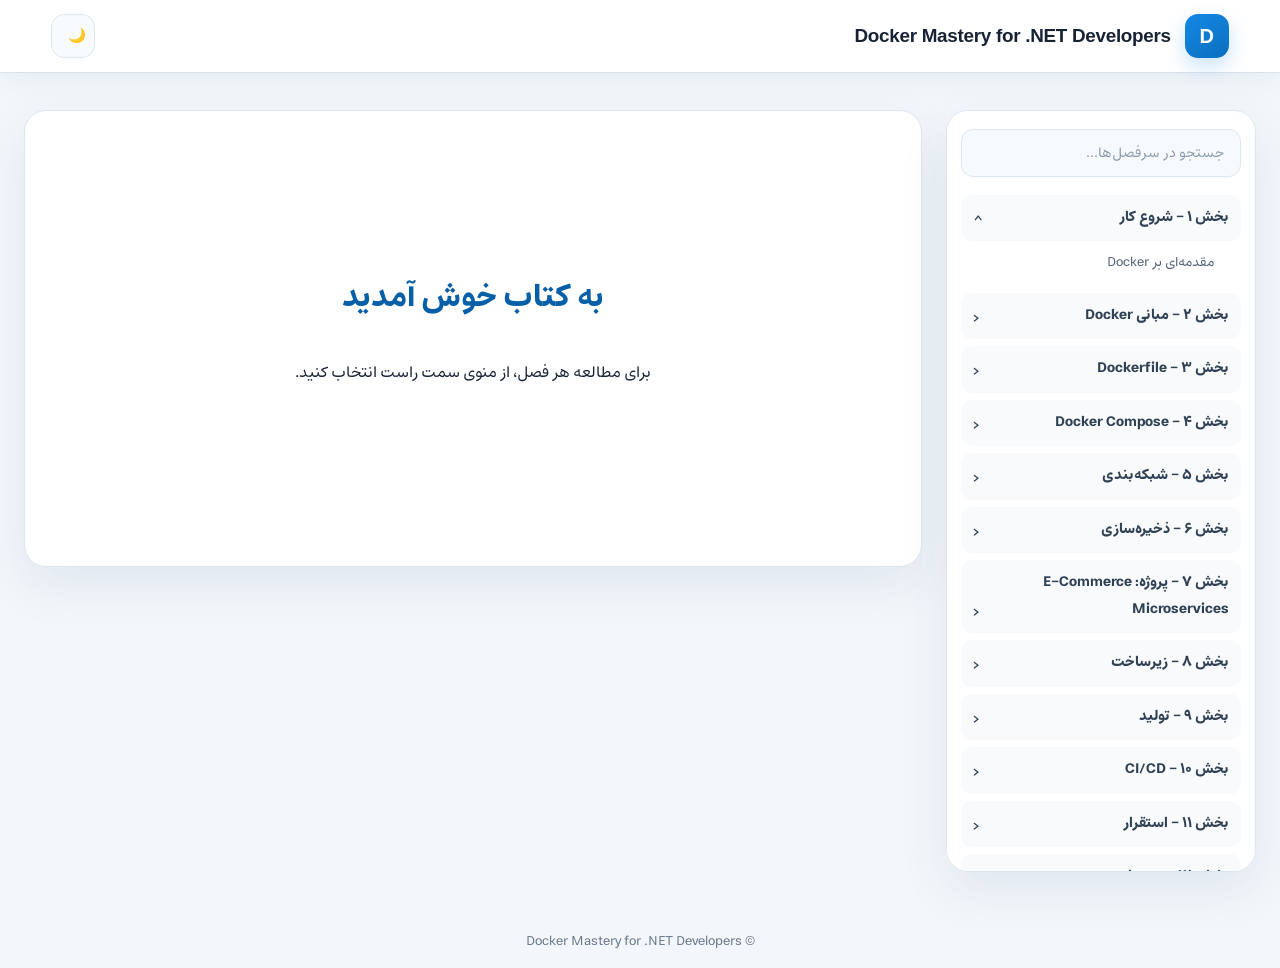
==== commit 1ec6259f: "edit header" ====
--- a/index.html
+++ b/index.html
@@ -41,7 +41,7 @@
                         onclick="togglePart(this)"></span>
                     <ul class="chapter-list">
                         <li><a href="#" data-target="ch1" onclick="showChapter('ch1', event)"
-                                data-fa="فصل ۱ - مقدمه‌ای بر Docker" data-en="Chapter 1 - Introduction to Docker"></a>
+                                data-fa="مقدمه‌ای بر Docker" data-en="Introduction to Docker"></a>
                         </li>
                     </ul>
                 </li>
@@ -52,9 +52,9 @@
                         onclick="togglePart(this)"></span>
                     <ul class="chapter-list">
                         <li><a href="#" data-target="ch2" onclick="showChapter('ch2', event)"
-                                data-fa="فصل ۲ - Docker Images" data-en="Chapter 2 - Docker Images"></a></li>
+                                data-fa="Docker Images" data-en="Docker Images"></a></li>
                         <li><a href="#" data-target="ch3" onclick="showChapter('ch3', event)"
-                                data-fa="فصل ۳ - Docker Containers" data-en="Chapter 3 - Docker Containers"></a></li>
+                                data-fa="Docker Containers" data-en="Docker Containers"></a></li>
                     </ul>
                 </li>
 
@@ -84,7 +84,7 @@
                         onclick="togglePart(this)"></span>
                     <ul class="chapter-list">
                         <li><a href="#" data-target="ch5" onclick="showChapter('ch5', event)"
-                                data-fa="فصل ۵ - Docker Compose" data-en="Chapter 5 - Docker Compose"></a></li>
+                                data-fa="Docker Compose" data-en="Docker Compose"></a></li>
                     </ul>
                 </li>
 
@@ -94,7 +94,7 @@
                         onclick="togglePart(this)"></span>
                     <ul class="chapter-list">
                         <li><a href="#" data-target="ch6" onclick="showChapter('ch6', event)"
-                                data-fa="فصل ۶ - Docker Networking" data-en="Chapter 6 - Docker Networking"></a></li>
+                                data-fa="Docker Networking" data-en="Docker Networking"></a></li>
                     </ul>
                 </li>
 
@@ -104,7 +104,17 @@
                         onclick="togglePart(this)"></span>
                     <ul class="chapter-list">
                         <li><a href="#" data-target="ch7" onclick="showChapter('ch7', event)"
-                                data-fa="فصل ۷ - ماندگاری داده‌ها" data-en="Chapter 7 - Data Persistence"></a></li>
+                                data-fa="Docker Volume" data-en="Docker Volumes"></a></li>
+                        <li><a href="#" data-target="ch7-1" onclick="showChapter('ch7-1', event)"
+                                data-fa="Bind Mounts" data-en="Bind Mounts"></a></li>
+                        <li><a href="#" data-target="ch7-2" onclick="showChapter('ch7-2', event)"
+                                data-fa="tmpfs Mounts" data-en="tmpfs Mounts"></a></li>
+                        <li><a href="#" data-target="ch7-3" onclick="showChapter('ch7-3', event)"
+                                data-fa="پشتیبان‌گیری و بازیابی داده‌ها" data-en="Data Backup and Restore"></a></li>
+                        <li><a href="#" data-target="ch7-4" onclick="showChapter('ch7-4', event)"
+                                data-fa="دسترسی‌ها و Permissionها" data-en="Permissions and Access"></a></li>
+                        <li><a href="#" data-target="ch7-5" onclick="showChapter('ch7-5', event)"
+                                data-fa="اشتراک‌گذاری داده میان Containerها" data-en="Sharing Data Between Containers"></a></li>
                     </ul>
                 </li>
 
@@ -114,20 +124,20 @@
                         data-en="Part 7 - Project: E-Commerce Microservices" onclick="togglePart(this)"></span>
                     <ul class="chapter-list">
                         <li><a href="#" data-target="ch8" onclick="showChapter('ch8', event)"
-                                data-fa="فصل ۸ - معرفی پروژه" data-en="Chapter 8 - Project Introduction"></a></li>
+                                data-fa="معرفی پروژه" data-en="Project Introduction"></a></li>
                         <li><a href="#" data-target="ch9" onclick="showChapter('ch9', event)"
-                                data-fa="فصل ۹ - سرویس محصول" data-en="Chapter 9 - Product Service"></a></li>
+                                data-fa="سرویس محصول" data-en="Product Service"></a></li>
                         <li><a href="#" data-target="ch10" onclick="showChapter('ch10', event)"
-                                data-fa="فصل ۱۰ - سرویس سفارش" data-en="Chapter 10 - Order Service"></a></li>
+                                data-fa="سرویس سفارش" data-en="Order Service"></a></li>
                         <li><a href="#" data-target="ch11" onclick="showChapter('ch11', event)"
-                                data-fa="فصل ۱۱ - سرویس هویت" data-en="Chapter 11 - Identity Service"></a></li>
+                                data-fa="سرویس هویت" data-en="Identity Service"></a></li>
                         <li><a href="#" data-target="ch12" onclick="showChapter('ch12', event)"
-                                data-fa="فصل ۱۲ - سرویس پرداخت" data-en="Chapter 12 - Payment Service"></a></li>
+                                data-fa="سرویس پرداخت" data-en="Payment Service"></a></li>
                         <li><a href="#" data-target="ch13" onclick="showChapter('ch13', event)"
-                                data-fa="فصل ۱۳ - سرویس اطلاع‌رسانی" data-en="Chapter 13 - Notification Service"></a>
+                                data-fa="سرویس اطلاع‌رسانی" data-en="Notification Service"></a>
                         </li>
                         <li><a href="#" data-target="ch14" onclick="showChapter('ch14', event)"
-                                data-fa="فصل ۱۴ - API Gateway" data-en="Chapter 14 - API Gateway"></a></li>
+                                data-fa="API Gateway" data-en="API Gateway"></a></li>
                     </ul>
                 </li>
 
@@ -137,13 +147,13 @@
                         onclick="togglePart(this)"></span>
                     <ul class="chapter-list">
                         <li><a href="#" data-target="ch15" onclick="showChapter('ch15', event)"
-                                data-fa="فصل ۱۵ - SQL Server" data-en="Chapter 15 - SQL Server"></a></li>
-                        <li><a href="#" data-target="ch16" onclick="showChapter('ch16', event)" data-fa="فصل ۱۶ - Redis"
-                                data-en="Chapter 16 - Redis"></a></li>
+                                data-fa="SQL Server" data-en="SQL Server"></a></li>
+                        <li><a href="#" data-target="ch16" onclick="showChapter('ch16', event)" data-fa="Redis"
+                                data-en="Redis"></a></li>
                         <li><a href="#" data-target="ch17" onclick="showChapter('ch17', event)"
-                                data-fa="فصل ۱۷ - RabbitMQ" data-en="Chapter 17 - RabbitMQ"></a></li>
-                        <li><a href="#" data-target="ch18" onclick="showChapter('ch18', event)" data-fa="فصل ۱۸ - Nginx"
-                                data-en="Chapter 18 - Nginx"></a></li>
+                                data-fa="RabbitMQ" data-en="RabbitMQ"></a></li>
+                        <li><a href="#" data-target="ch18" onclick="showChapter('ch18', event)" data-fa="Nginx"
+                                data-en="Nginx"></a></li>
                     </ul>
                 </li>
 
@@ -153,12 +163,12 @@
                         onclick="togglePart(this)"></span>
                     <ul class="chapter-list">
                         <li><a href="#" data-target="ch19" onclick="showChapter('ch19', event)"
-                                data-fa="فصل ۱۹ - کانتینرهای آماده تولید"
-                                data-en="Chapter 19 - Production Ready Containers"></a></li>
+                                data-fa="کانتینرهای آماده تولید"
+                                data-en="Production Ready Containers"></a></li>
                         <li><a href="#" data-target="ch20" onclick="showChapter('ch20', event)"
-                                data-fa="فصل ۲۰ - مانیتورینگ" data-en="Chapter 20 - Monitoring"></a></li>
+                                data-fa="مانیتورینگ" data-en="Monitoring"></a></li>
                         <li><a href="#" data-target="ch21" onclick="showChapter('ch21', event)"
-                                data-fa="فصل ۲۱ - لاگینگ" data-en="Chapter 21 - Logging"></a></li>
+                                data-fa="لاگینگ" data-en="Logging"></a></li>
                     </ul>
                 </li>
 
@@ -168,9 +178,9 @@
                         onclick="togglePart(this)"></span>
                     <ul class="chapter-list">
                         <li><a href="#" data-target="ch22" onclick="showChapter('ch22', event)"
-                                data-fa="فصل ۲۲ - GitLab CI/CD" data-en="Chapter 22 - GitLab CI/CD"></a></li>
+                                data-fa="GitLab CI/CD" data-en="GitLab CI/CD"></a></li>
                         <li><a href="#" data-target="ch23" onclick="showChapter('ch23', event)"
-                                data-fa="فصل ۲۳ - GitHub Actions" data-en="Chapter 23 - GitHub Actions"></a></li>
+                                data-fa="GitHub Actions" data-en="GitHub Actions"></a></li>
                     </ul>
                 </li>
 
@@ -180,10 +190,10 @@
                         onclick="togglePart(this)"></span>
                     <ul class="chapter-list">
                         <li><a href="#" data-target="ch24" onclick="showChapter('ch24', event)"
-                                data-fa="فصل ۲۴ - Docker Swarm" data-en="Chapter 24 - Docker Swarm"></a></li>
+                                data-fa="Docker Swarm" data-en="Docker Swarm"></a></li>
                         <li><a href="#" data-target="ch25" onclick="showChapter('ch25', event)"
-                                data-fa="فصل ۲۵ - مقدمه‌ای بر Kubernetes"
-                                data-en="Chapter 25 - Introduction to Kubernetes"></a></li>
+                                data-fa="مقدمه‌ای بر Kubernetes"
+                                data-en="Introduction to Kubernetes"></a></li>
                     </ul>
                 </li>
 
@@ -193,7 +203,7 @@
                         onclick="togglePart(this)"></span>
                     <ul class="chapter-list">
                         <li><a href="#" data-target="ch26" onclick="showChapter('ch26', event)"
-                                data-fa="فصل ۲۶ - Debugging Containers" data-en="Chapter 26 - Debugging Containers"></a>
+                                data-fa="Debugging Containers" data-en="Debugging Containers"></a>
                         </li>
                     </ul>
                 </li>
--- a/style.css
+++ b/style.css
@@ -608,6 +608,63 @@
     background: #fbfdff;
 }
 
+.chapter-quiz .review-questions {
+    display: grid;
+    gap: 18px;
+    margin-top: 24px;
+}
+
+.quiz-question {
+    padding: 22px 24px;
+    border: 1px solid var(--border-color);
+    border-radius: var(--radius-md);
+    background: #fff;
+    box-shadow: 0 8px 24px rgba(35, 72, 106, 0.05);
+}
+
+.quiz-question h3 {
+    display: inline;
+    margin: 0;
+    font-size: 1.05rem;
+}
+
+.quiz-options {
+    margin: 16px 0;
+    padding-inline-start: 30px;
+    list-style-type: upper-alpha;
+}
+
+.quiz-options li {
+    padding: 7px 10px;
+    border-radius: 8px;
+}
+
+.quiz-options li:hover {
+    background: #f0f7fd;
+}
+
+.quiz-answer {
+    margin: 16px 0 0 !important;
+    padding: 13px 16px;
+    border-inline-start: 4px solid #16a36a;
+    border-radius: 10px;
+    background: #ecfdf5;
+    color: #136044 !important;
+}
+
+html[data-theme="dark"] .quiz-question {
+    background: #111827;
+}
+
+html[data-theme="dark"] .quiz-options li:hover {
+    background: #1d324c;
+}
+
+html[data-theme="dark"] .quiz-answer {
+    background: #102a22;
+    color: #9de5c4 !important;
+}
+
 /* Tables */
 .chapter-content table {
     width: 100%;
@@ -618,6 +675,7 @@
     overflow: hidden;
     border: 1px solid var(--border-color);
     border-radius: 12px;
+    box-shadow: 0 10px 28px rgba(35, 103, 158, 0.08);
 }
 
 .chapter-content th,
@@ -629,12 +687,46 @@
 }
 
 .chapter-content th {
-    background: var(--table-header-bg);
-    font-weight: 600;
+    background: linear-gradient(135deg, #168bdc, #0874c5);
+    color: #fff;
+    font-weight: 700;
+    border-color: rgba(255, 255, 255, 0.16);
+}
+
+.chapter-content tbody tr:nth-child(even) td {
+    background: #f2f8fd;
+}
+
+.chapter-content tbody tr:nth-child(odd) td {
+    background: #ffffff;
+}
+
+.chapter-content tbody tr:hover td {
+    background: #e5f3fd;
+}
+
+.chapter-content td {
+    transition: background-color 0.18s ease;
 }
 
 .chapter-content tr:last-child td {
     border-bottom: 0;
+}
+
+html[data-theme="dark"] .chapter-content th {
+    background: linear-gradient(135deg, #126eaf, #0b5387);
+}
+
+html[data-theme="dark"] .chapter-content tbody tr:nth-child(even) td {
+    background: #152235;
+}
+
+html[data-theme="dark"] .chapter-content tbody tr:nth-child(odd) td {
+    background: #111827;
+}
+
+html[data-theme="dark"] .chapter-content tbody tr:hover td {
+    background: #1d324c;
 }
 
 /* Welcome screen */
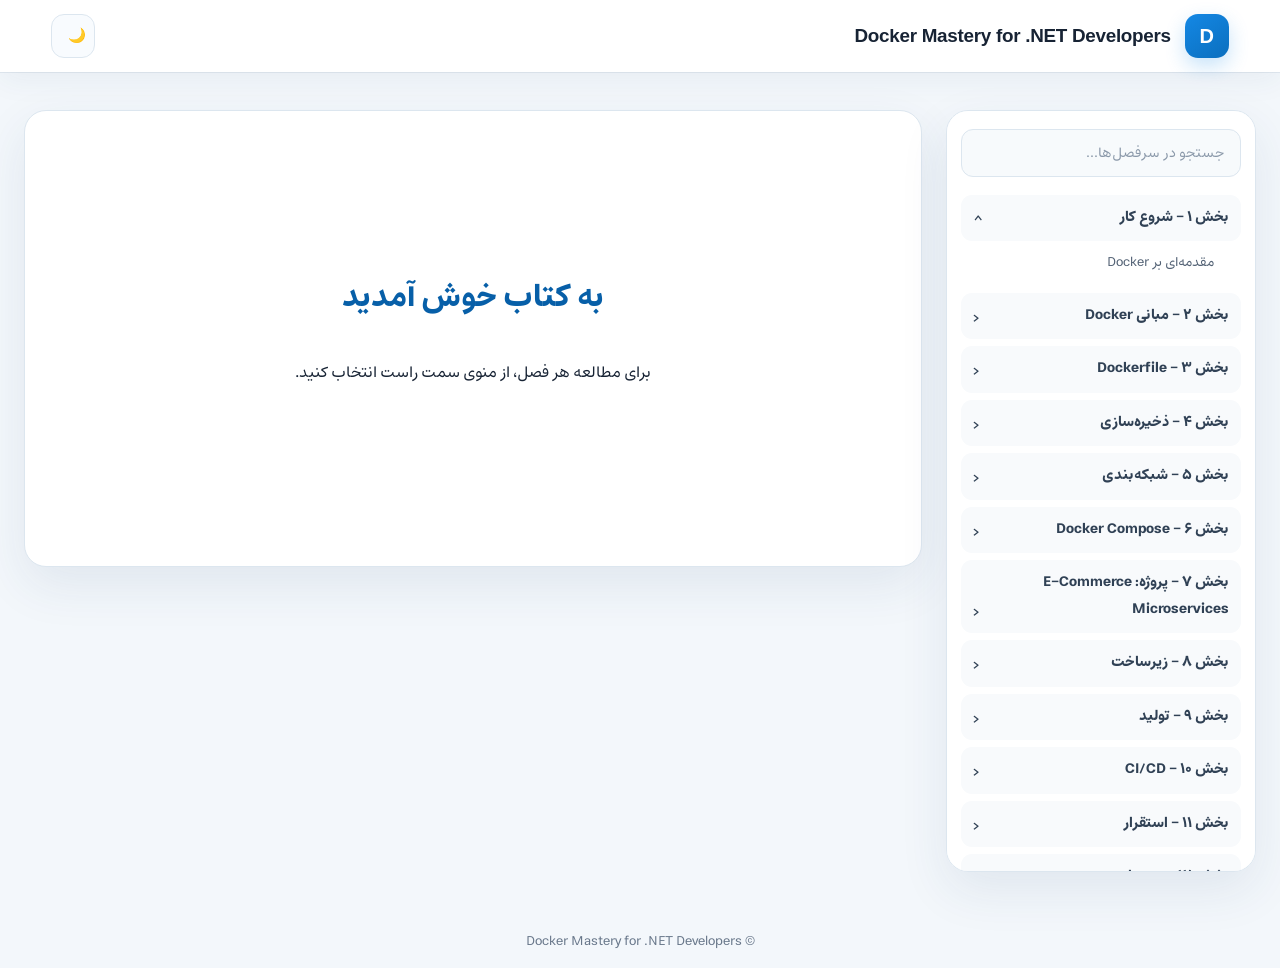
==== commit ed3a6c18: "fix bug" ====
--- a/index.html
+++ b/index.html
@@ -80,27 +80,7 @@
 
                 <!-- بخش ۴ -->
                 <li class="toc-part">
-                    <span class="part-title" data-fa="بخش ۴ - Docker Compose" data-en="Part 4 - Docker Compose"
-                        onclick="togglePart(this)"></span>
-                    <ul class="chapter-list">
-                        <li><a href="#" data-target="ch5" onclick="showChapter('ch5', event)"
-                                data-fa="Docker Compose" data-en="Docker Compose"></a></li>
-                    </ul>
-                </li>
-
-                <!-- بخش ۵ -->
-                <li class="toc-part">
-                    <span class="part-title" data-fa="بخش ۵ - شبکه‌بندی" data-en="Part 5 - Networking"
-                        onclick="togglePart(this)"></span>
-                    <ul class="chapter-list">
-                        <li><a href="#" data-target="ch6" onclick="showChapter('ch6', event)"
-                                data-fa="Docker Networking" data-en="Docker Networking"></a></li>
-                    </ul>
-                </li>
-
-                <!-- بخش ۶ -->
-                <li class="toc-part">
-                    <span class="part-title" data-fa="بخش ۶ - ذخیره‌سازی" data-en="Part 6 - Storage"
+                    <span class="part-title" data-fa="بخش ۴ - ذخیره‌سازی" data-en="Part 4 - Storage"
                         onclick="togglePart(this)"></span>
                     <ul class="chapter-list">
                         <li><a href="#" data-target="ch7" onclick="showChapter('ch7', event)"
@@ -115,6 +95,26 @@
                                 data-fa="دسترسی‌ها و Permissionها" data-en="Permissions and Access"></a></li>
                         <li><a href="#" data-target="ch7-5" onclick="showChapter('ch7-5', event)"
                                 data-fa="اشتراک‌گذاری داده میان Containerها" data-en="Sharing Data Between Containers"></a></li>
+                    </ul>
+                </li>
+
+                <!-- بخش ۵ -->
+                <li class="toc-part">
+                    <span class="part-title" data-fa="بخش ۵ - شبکه‌بندی" data-en="Part 5 - Networking"
+                        onclick="togglePart(this)"></span>
+                    <ul class="chapter-list">
+                        <li><a href="#" data-target="ch6" onclick="showChapter('ch6', event)"
+                                data-fa="Docker Networking" data-en="Docker Networking"></a></li>
+                    </ul>
+                </li>
+
+                <!-- بخش ۶ -->
+                <li class="toc-part">
+                    <span class="part-title" data-fa="بخش ۶ - Docker Compose" data-en="Part 6 - Docker Compose"
+                        onclick="togglePart(this)"></span>
+                    <ul class="chapter-list">
+                        <li><a href="#" data-target="ch5" onclick="showChapter('ch5', event)"
+                                data-fa="Docker Compose" data-en="Docker Compose"></a></li>
                     </ul>
                 </li>
 
--- a/style.css
+++ b/style.css
@@ -427,6 +427,7 @@
 .chapter-content {
     display: none;
     animation: fadeIn 0.3s ease;
+    scroll-margin-top: calc(var(--header-height) + 28px);
 }
 
 .chapter-content.active {
@@ -461,6 +462,12 @@
     padding-bottom: 20px;
     border-bottom: 1px solid var(--border-color);
     letter-spacing: -0.025em;
+}
+
+.chapter-content h1 ~ h1 {
+    margin-top: 64px;
+    padding-top: 42px;
+    border-top: 1px solid var(--border-color);
 }
 
 .chapter-content h3 {
@@ -796,6 +803,11 @@
         font-size: 1.4rem;
     }
 
+    .chapter-content h1 ~ h1 {
+        margin-top: 44px;
+        padding-top: 30px;
+    }
+
     .lang-switch {
         width: 100%;
         justify-content: flex-start;
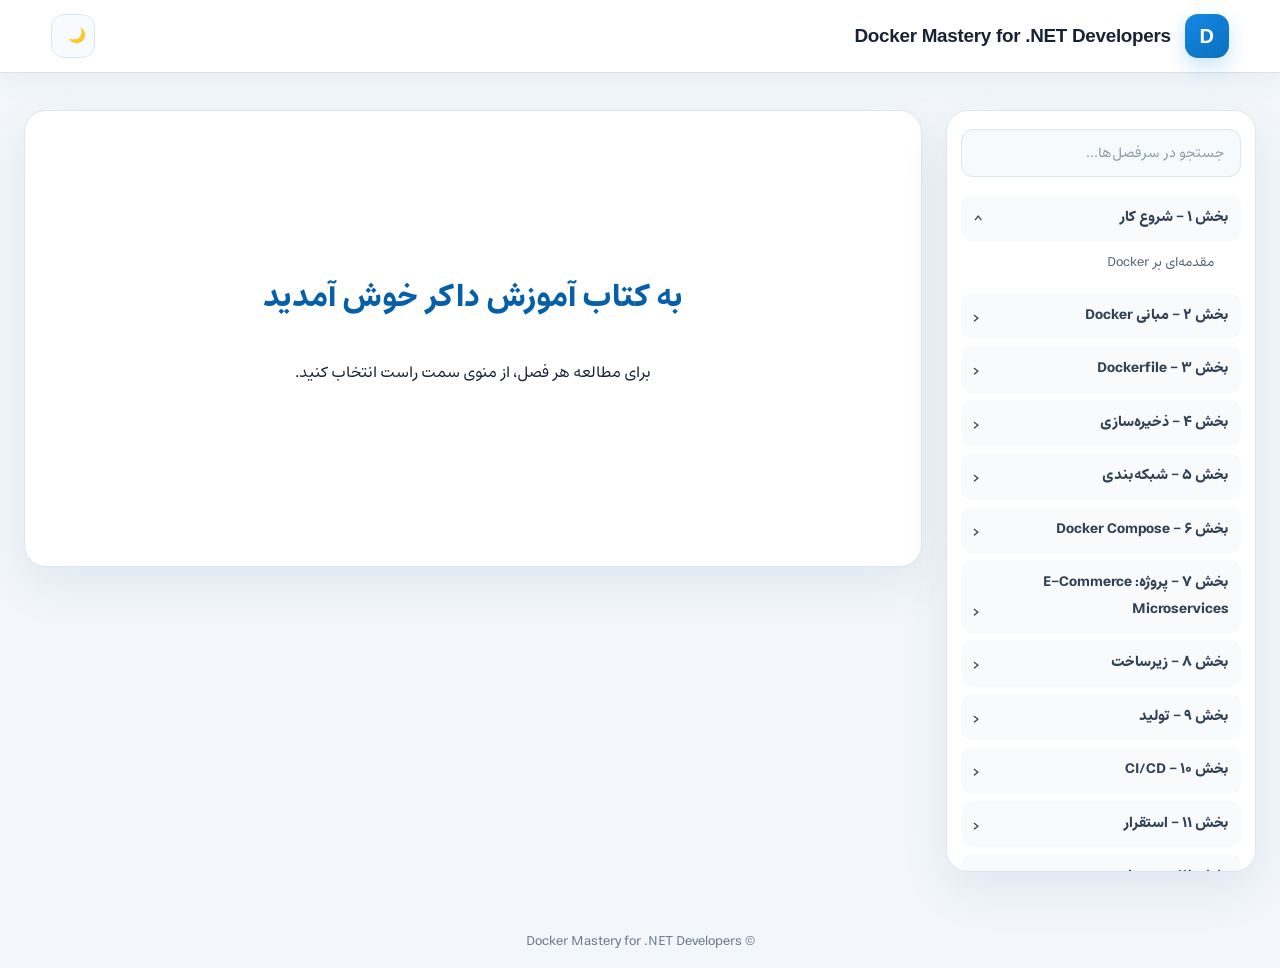
==== commit 220cd683: "add backup and restor" ====
--- a/index.html
+++ b/index.html
@@ -51,8 +51,8 @@
                     <span class="part-title" data-fa="بخش ۲ - مبانی Docker" data-en="Part 2 - Docker Fundamentals"
                         onclick="togglePart(this)"></span>
                     <ul class="chapter-list">
-                        <li><a href="#" data-target="ch2" onclick="showChapter('ch2', event)"
-                                data-fa="Docker Images" data-en="Docker Images"></a></li>
+                        <li><a href="#" data-target="ch2" onclick="showChapter('ch2', event)" data-fa="Docker Images"
+                                data-en="Docker Images"></a></li>
                         <li><a href="#" data-target="ch3" onclick="showChapter('ch3', event)"
                                 data-fa="Docker Containers" data-en="Docker Containers"></a></li>
                     </ul>
@@ -83,18 +83,19 @@
                     <span class="part-title" data-fa="بخش ۴ - ذخیره‌سازی" data-en="Part 4 - Storage"
                         onclick="togglePart(this)"></span>
                     <ul class="chapter-list">
-                        <li><a href="#" data-target="ch7" onclick="showChapter('ch7', event)"
-                                data-fa="Docker Volume" data-en="Docker Volumes"></a></li>
-                        <li><a href="#" data-target="ch7-1" onclick="showChapter('ch7-1', event)"
-                                data-fa="Bind Mounts" data-en="Bind Mounts"></a></li>
-                        <li><a href="#" data-target="ch7-2" onclick="showChapter('ch7-2', event)"
-                                data-fa="tmpfs Mounts" data-en="tmpfs Mounts"></a></li>
+                        <li><a href="#" data-target="ch7" onclick="showChapter('ch7', event)" data-fa="Docker Volume"
+                                data-en="Docker Volumes"></a></li>
+                        <li><a href="#" data-target="ch7-1" onclick="showChapter('ch7-1', event)" data-fa="Bind Mounts"
+                                data-en="Bind Mounts"></a></li>
+                        <li><a href="#" data-target="ch7-2" onclick="showChapter('ch7-2', event)" data-fa="tmpfs Mounts"
+                                data-en="tmpfs Mounts"></a></li>
                         <li><a href="#" data-target="ch7-3" onclick="showChapter('ch7-3', event)"
                                 data-fa="پشتیبان‌گیری و بازیابی داده‌ها" data-en="Data Backup and Restore"></a></li>
                         <li><a href="#" data-target="ch7-4" onclick="showChapter('ch7-4', event)"
                                 data-fa="دسترسی‌ها و Permissionها" data-en="Permissions and Access"></a></li>
                         <li><a href="#" data-target="ch7-5" onclick="showChapter('ch7-5', event)"
-                                data-fa="اشتراک‌گذاری داده میان Containerها" data-en="Sharing Data Between Containers"></a></li>
+                                data-fa="اشتراک‌گذاری داده میان Containerها"
+                                data-en="Sharing Data Between Containers"></a></li>
                     </ul>
                 </li>
 
@@ -113,8 +114,8 @@
                     <span class="part-title" data-fa="بخش ۶ - Docker Compose" data-en="Part 6 - Docker Compose"
                         onclick="togglePart(this)"></span>
                     <ul class="chapter-list">
-                        <li><a href="#" data-target="ch5" onclick="showChapter('ch5', event)"
-                                data-fa="Docker Compose" data-en="Docker Compose"></a></li>
+                        <li><a href="#" data-target="ch5" onclick="showChapter('ch5', event)" data-fa="Docker Compose"
+                                data-en="Docker Compose"></a></li>
                     </ul>
                 </li>
 
@@ -123,21 +124,21 @@
                     <span class="part-title" data-fa="بخش ۷ - پروژه: E-Commerce Microservices"
                         data-en="Part 7 - Project: E-Commerce Microservices" onclick="togglePart(this)"></span>
                     <ul class="chapter-list">
-                        <li><a href="#" data-target="ch8" onclick="showChapter('ch8', event)"
-                                data-fa="معرفی پروژه" data-en="Project Introduction"></a></li>
-                        <li><a href="#" data-target="ch9" onclick="showChapter('ch9', event)"
-                                data-fa="سرویس محصول" data-en="Product Service"></a></li>
-                        <li><a href="#" data-target="ch10" onclick="showChapter('ch10', event)"
-                                data-fa="سرویس سفارش" data-en="Order Service"></a></li>
-                        <li><a href="#" data-target="ch11" onclick="showChapter('ch11', event)"
-                                data-fa="سرویس هویت" data-en="Identity Service"></a></li>
-                        <li><a href="#" data-target="ch12" onclick="showChapter('ch12', event)"
-                                data-fa="سرویس پرداخت" data-en="Payment Service"></a></li>
+                        <li><a href="#" data-target="ch8" onclick="showChapter('ch8', event)" data-fa="معرفی پروژه"
+                                data-en="Project Introduction"></a></li>
+                        <li><a href="#" data-target="ch9" onclick="showChapter('ch9', event)" data-fa="سرویس محصول"
+                                data-en="Product Service"></a></li>
+                        <li><a href="#" data-target="ch10" onclick="showChapter('ch10', event)" data-fa="سرویس سفارش"
+                                data-en="Order Service"></a></li>
+                        <li><a href="#" data-target="ch11" onclick="showChapter('ch11', event)" data-fa="سرویس هویت"
+                                data-en="Identity Service"></a></li>
+                        <li><a href="#" data-target="ch12" onclick="showChapter('ch12', event)" data-fa="سرویس پرداخت"
+                                data-en="Payment Service"></a></li>
                         <li><a href="#" data-target="ch13" onclick="showChapter('ch13', event)"
                                 data-fa="سرویس اطلاع‌رسانی" data-en="Notification Service"></a>
                         </li>
-                        <li><a href="#" data-target="ch14" onclick="showChapter('ch14', event)"
-                                data-fa="API Gateway" data-en="API Gateway"></a></li>
+                        <li><a href="#" data-target="ch14" onclick="showChapter('ch14', event)" data-fa="API Gateway"
+                                data-en="API Gateway"></a></li>
                     </ul>
                 </li>
 
@@ -146,12 +147,12 @@
                     <span class="part-title" data-fa="بخش ۸ - زیرساخت" data-en="Part 8 - Infrastructure"
                         onclick="togglePart(this)"></span>
                     <ul class="chapter-list">
-                        <li><a href="#" data-target="ch15" onclick="showChapter('ch15', event)"
-                                data-fa="SQL Server" data-en="SQL Server"></a></li>
+                        <li><a href="#" data-target="ch15" onclick="showChapter('ch15', event)" data-fa="SQL Server"
+                                data-en="SQL Server"></a></li>
                         <li><a href="#" data-target="ch16" onclick="showChapter('ch16', event)" data-fa="Redis"
                                 data-en="Redis"></a></li>
-                        <li><a href="#" data-target="ch17" onclick="showChapter('ch17', event)"
-                                data-fa="RabbitMQ" data-en="RabbitMQ"></a></li>
+                        <li><a href="#" data-target="ch17" onclick="showChapter('ch17', event)" data-fa="RabbitMQ"
+                                data-en="RabbitMQ"></a></li>
                         <li><a href="#" data-target="ch18" onclick="showChapter('ch18', event)" data-fa="Nginx"
                                 data-en="Nginx"></a></li>
                     </ul>
@@ -163,12 +164,11 @@
                         onclick="togglePart(this)"></span>
                     <ul class="chapter-list">
                         <li><a href="#" data-target="ch19" onclick="showChapter('ch19', event)"
-                                data-fa="کانتینرهای آماده تولید"
-                                data-en="Production Ready Containers"></a></li>
-                        <li><a href="#" data-target="ch20" onclick="showChapter('ch20', event)"
-                                data-fa="مانیتورینگ" data-en="Monitoring"></a></li>
-                        <li><a href="#" data-target="ch21" onclick="showChapter('ch21', event)"
-                                data-fa="لاگینگ" data-en="Logging"></a></li>
+                                data-fa="کانتینرهای آماده تولید" data-en="Production Ready Containers"></a></li>
+                        <li><a href="#" data-target="ch20" onclick="showChapter('ch20', event)" data-fa="مانیتورینگ"
+                                data-en="Monitoring"></a></li>
+                        <li><a href="#" data-target="ch21" onclick="showChapter('ch21', event)" data-fa="لاگینگ"
+                                data-en="Logging"></a></li>
                     </ul>
                 </li>
 
@@ -177,10 +177,10 @@
                     <span class="part-title" data-fa="بخش ۱۰ - CI/CD" data-en="Part 10 - CI/CD"
                         onclick="togglePart(this)"></span>
                     <ul class="chapter-list">
-                        <li><a href="#" data-target="ch22" onclick="showChapter('ch22', event)"
-                                data-fa="GitLab CI/CD" data-en="GitLab CI/CD"></a></li>
-                        <li><a href="#" data-target="ch23" onclick="showChapter('ch23', event)"
-                                data-fa="GitHub Actions" data-en="GitHub Actions"></a></li>
+                        <li><a href="#" data-target="ch22" onclick="showChapter('ch22', event)" data-fa="GitLab CI/CD"
+                                data-en="GitLab CI/CD"></a></li>
+                        <li><a href="#" data-target="ch23" onclick="showChapter('ch23', event)" data-fa="GitHub Actions"
+                                data-en="GitHub Actions"></a></li>
                     </ul>
                 </li>
 
@@ -189,11 +189,10 @@
                     <span class="part-title" data-fa="بخش ۱۱ - استقرار" data-en="Part 11 - Deployment"
                         onclick="togglePart(this)"></span>
                     <ul class="chapter-list">
-                        <li><a href="#" data-target="ch24" onclick="showChapter('ch24', event)"
-                                data-fa="Docker Swarm" data-en="Docker Swarm"></a></li>
+                        <li><a href="#" data-target="ch24" onclick="showChapter('ch24', event)" data-fa="Docker Swarm"
+                                data-en="Docker Swarm"></a></li>
                         <li><a href="#" data-target="ch25" onclick="showChapter('ch25', event)"
-                                data-fa="مقدمه‌ای بر Kubernetes"
-                                data-en="Introduction to Kubernetes"></a></li>
+                                data-fa="مقدمه‌ای بر Kubernetes" data-en="Introduction to Kubernetes"></a></li>
                     </ul>
                 </li>
 
@@ -224,7 +223,7 @@
         <!-- ============ MAIN CONTENT ============ -->
         <main class="content" id="content">
             <div id="welcome-screen" class="chapter-content active">
-                <h2 data-fa="به کتاب خوش آمدید" data-en="Welcome to the Book"></h2>
+                <h2 data-fa="به کتاب آموزش داکر خوش آمدید" data-en="Welcome to the Book"></h2>
                 <p data-fa="برای مطالعه هر فصل، از منوی سمت راست انتخاب کنید."
                     data-en="Select a chapter from the sidebar to begin reading."></p>
             </div>
@@ -243,4 +242,4 @@
     <script src="script.js"></script>
 </body>
 
-</html>
+</html>
